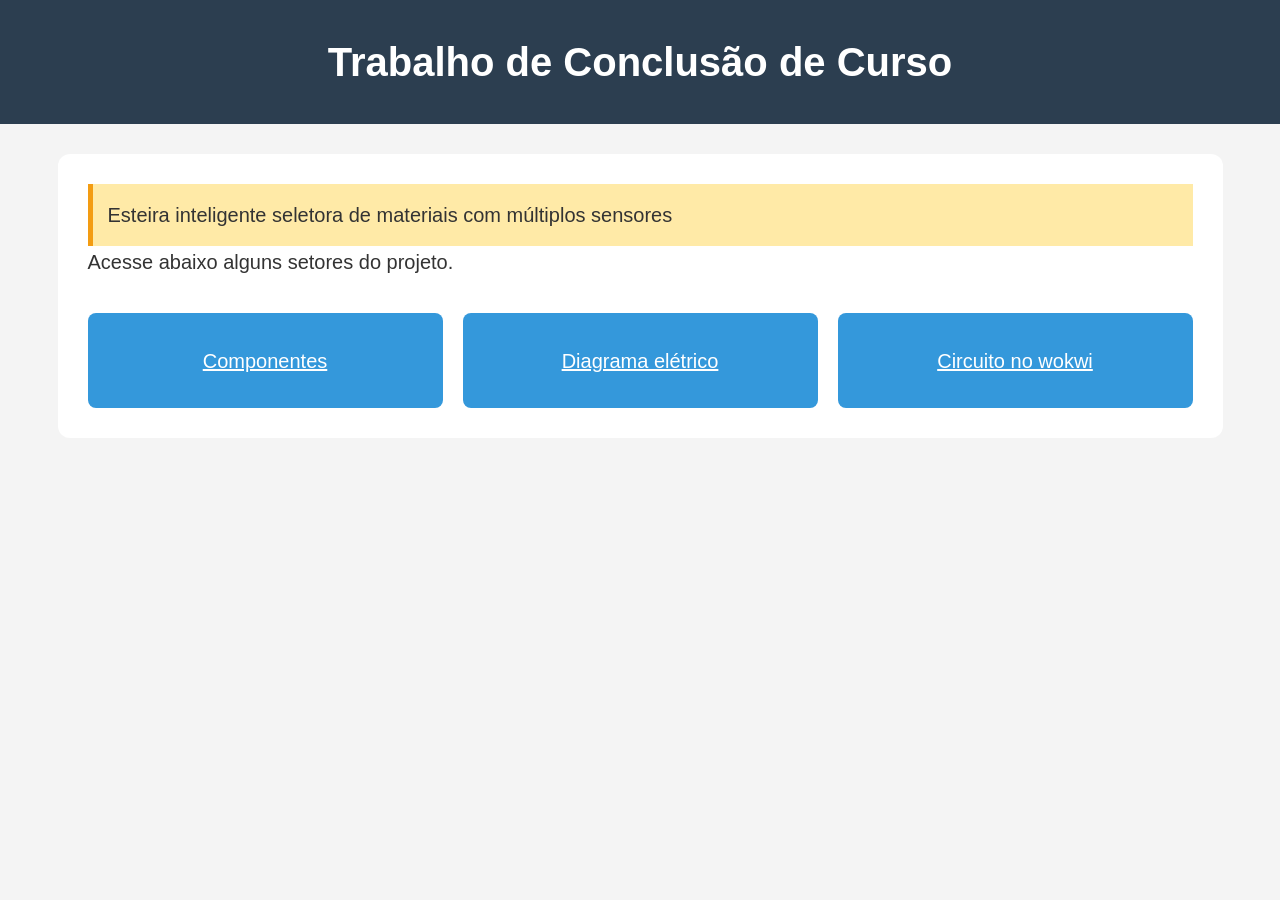
==== index.html @ 1688d403 "Update index.html" ====
<!DOCTYPE html>
<html lang="pt-BR">
<head>
    <meta charset="UTF-8">
    <meta name="viewport" content="width=device-width, initial-scale=1.0">
    <title>Trabalho de Conclusão de Curso</title>
    <link rel="stylesheet" href="estilos.css">
</head>
<body>

    <header class="cabecalho">
        <h1>Trabalho de Conclusão de Curso</h1>
    </header>

    <main class="conteudo">

        <p class="destaque">
            Esteira inteligente seletora de materiais com múltiplos sensores
        </p>

        <p>Acesse abaixo alguns setores do projeto.</p>

        <div class="cartoes">
            <a href="componentes.html" class="botao">Componentes</a>

            <a href="diagrama.png" class="botao">Diagrama elétrico</a>

            <a href="https://wokwi.com/projects/467540668418721793" class="botao">Circuito no wokwi</a>
        </div>

    </main>

</body>
</html>
---- estilos.css ----
* {
    box-sizing: border-box;
    margin: 0;
    padding: 0;
}

body {
    font-family: Arial, Helvetica, sans-serif;
    line-height: 1.6;
    background-color: #f4f4f4;
    color: #333;
}

/* Cabeçalho */
.cabecalho {
    background-color: #2c3e50;
    color: white;
    text-align: center;
    padding: 30px;
}

.cabecalho h1 {
    font-size: 2.5em;
    font-weight: bold;
}

/* Área principal */
.conteudo {
    width: calc(100% - 40px);
    max-width: 1165px;
    margin: 30px auto;
    padding: 30px;
    background-color: white;
    border-radius: 12px;
}

/* Destaque do projeto */
.destaque {
    background-color: #ffeaa7;
    padding: 15px;
    border-left: 5px solid #f39c12;
    font-size: 20px;
    margin-bottom: 0;
}

/* Texto de introdução */
.conteudo > p:not(.destaque) {
    font-size: 20px;
    margin-bottom: 30px;
}

/* Botões organizados na horizontal */
.cartoes {
    display: flex;
    flex-direction: row;
    flex-wrap: wrap;
    gap: 20px;
    margin-top: 35px;
}

/* Aparência dos botões */
.botao {
    flex: 1 1 220px;
    display: flex;
    align-items: center;
    justify-content: center;

    background-color: #3498db;
    color: white;

    padding: 30px 20px;
    text-align: center;
    font-size: 20px;
    text-decoration: underline;
    border-radius: 8px;
    min-height: 95px;
}

/* Efeito ao passar o mouse */
.botao:hover {
    background-color: #2980b9;
}

/* Tabela de componentes */
table {
    width: 100%;
    border-collapse: collapse;
    margin: 20px 0;
    background-color: white;
}

th,
td {
    border: 1px solid #ccc;
    padding: 12px;
    text-align: left;
}

th {
    background-color: #17365d;
    color: white;
}

tbody tr:nth-child(even) {
    background-color: #f2f2f2;
}

/* Área de retorno */
.voltar-container {
    display: block;
    clear: both;
    margin-top: 30px;
    margin-bottom: 20px;
    padding-bottom: 10px;
}

.voltar-container .botao {
    display: inline-flex;
    position: static;
    margin: 0;
}

/* Ajuste para celulares */
@media (max-width: 600px) {
    .cabecalho {
        padding: 25px 15px;
    }

    .cabecalho h1 {
        font-size: 1.8em;
    }

    .conteudo {
        width: calc(100% - 24px);
        margin: 15px auto;
        padding: 20px;
    }

    .cartoes {
        flex-direction: column;
        gap: 15px;
    }

    .botao {
        flex: auto;
        width: 100%;
        min-height: 75px;
        padding: 20px;
    }
}
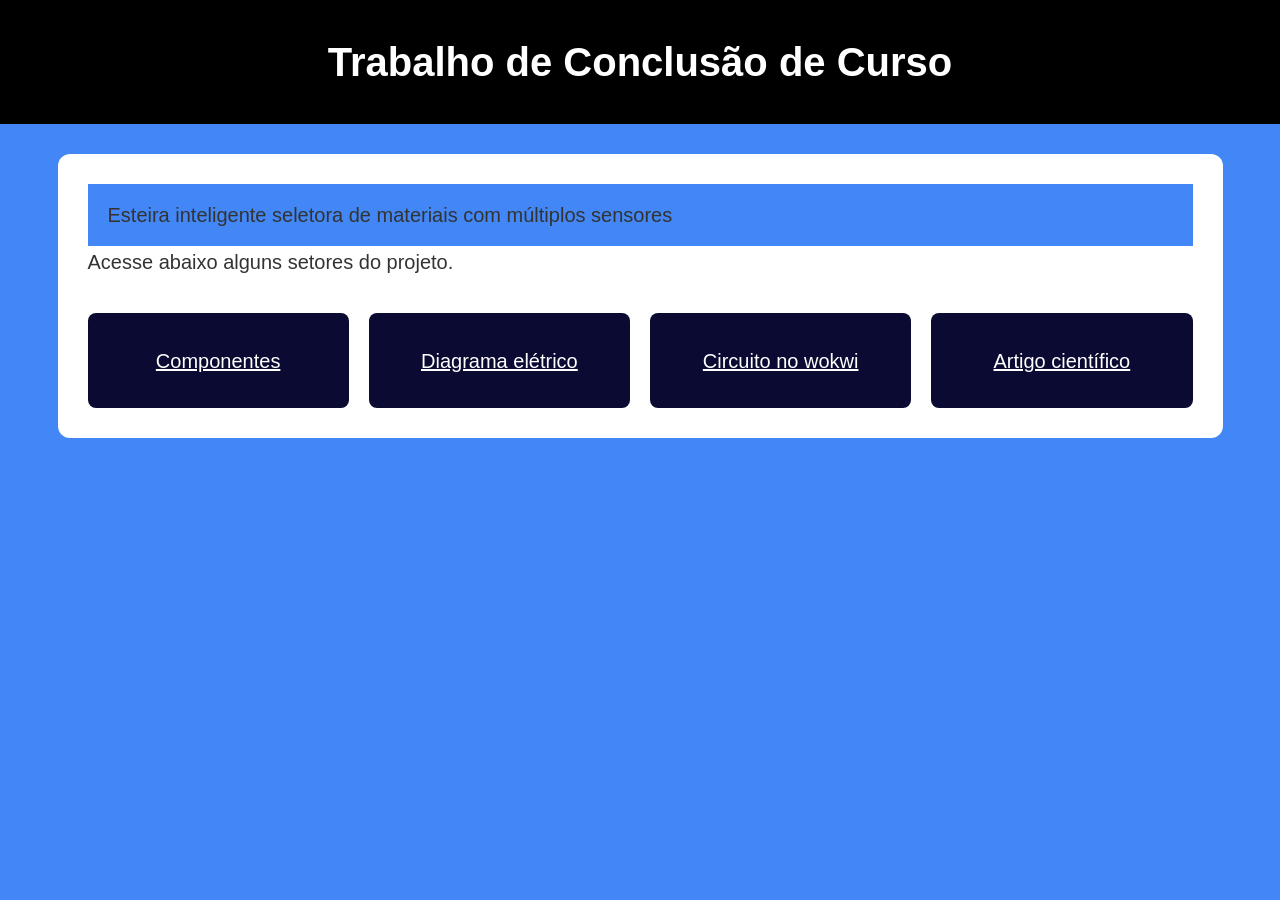
==== commit 0bb8d3df: "Add link to scientific article in index.html" ====
--- a/index.html
+++ b/index.html
@@ -27,6 +27,8 @@
             <a href="diagrama.png" class="botao">Diagrama elétrico</a>
 
             <a href="https://wokwi.com/projects/467540668418721793" class="botao">Circuito no wokwi</a>
+
+            <a href="TCC3_Artigo_Cientifico_V28_Revisao_Integral_Arduino_ESP32_IHM (1).docx" class="botao">Artigo científico</a>
         </div>
 
     </main>
--- a/estilos.css
+++ b/estilos.css
@@ -8,13 +8,12 @@
 body {
     font-family: Arial, Helvetica, sans-serif;
     line-height: 1.6;
-    background-color: #f4f4f4;
+    background-color: #4287f5;
     color: #333;
 }
 
-/* Cabeçalho */
 .cabecalho {
-    background-color: #2c3e50;
+    background-color: #000000;
     color: white;
     text-align: center;
     padding: 30px;
@@ -37,9 +36,9 @@
 
 /* Destaque do projeto */
 .destaque {
-    background-color: #ffeaa7;
+    background-color: #4287f5;
     padding: 15px;
-    border-left: 5px solid #f39c12;
+    border-left: 5px solid #4287f5;
     font-size: 20px;
     margin-bottom: 0;
 }
@@ -66,7 +65,7 @@
     align-items: center;
     justify-content: center;
 
-    background-color: #3498db;
+    background-color: #0A0A32;
     color: white;
 
     padding: 30px 20px;
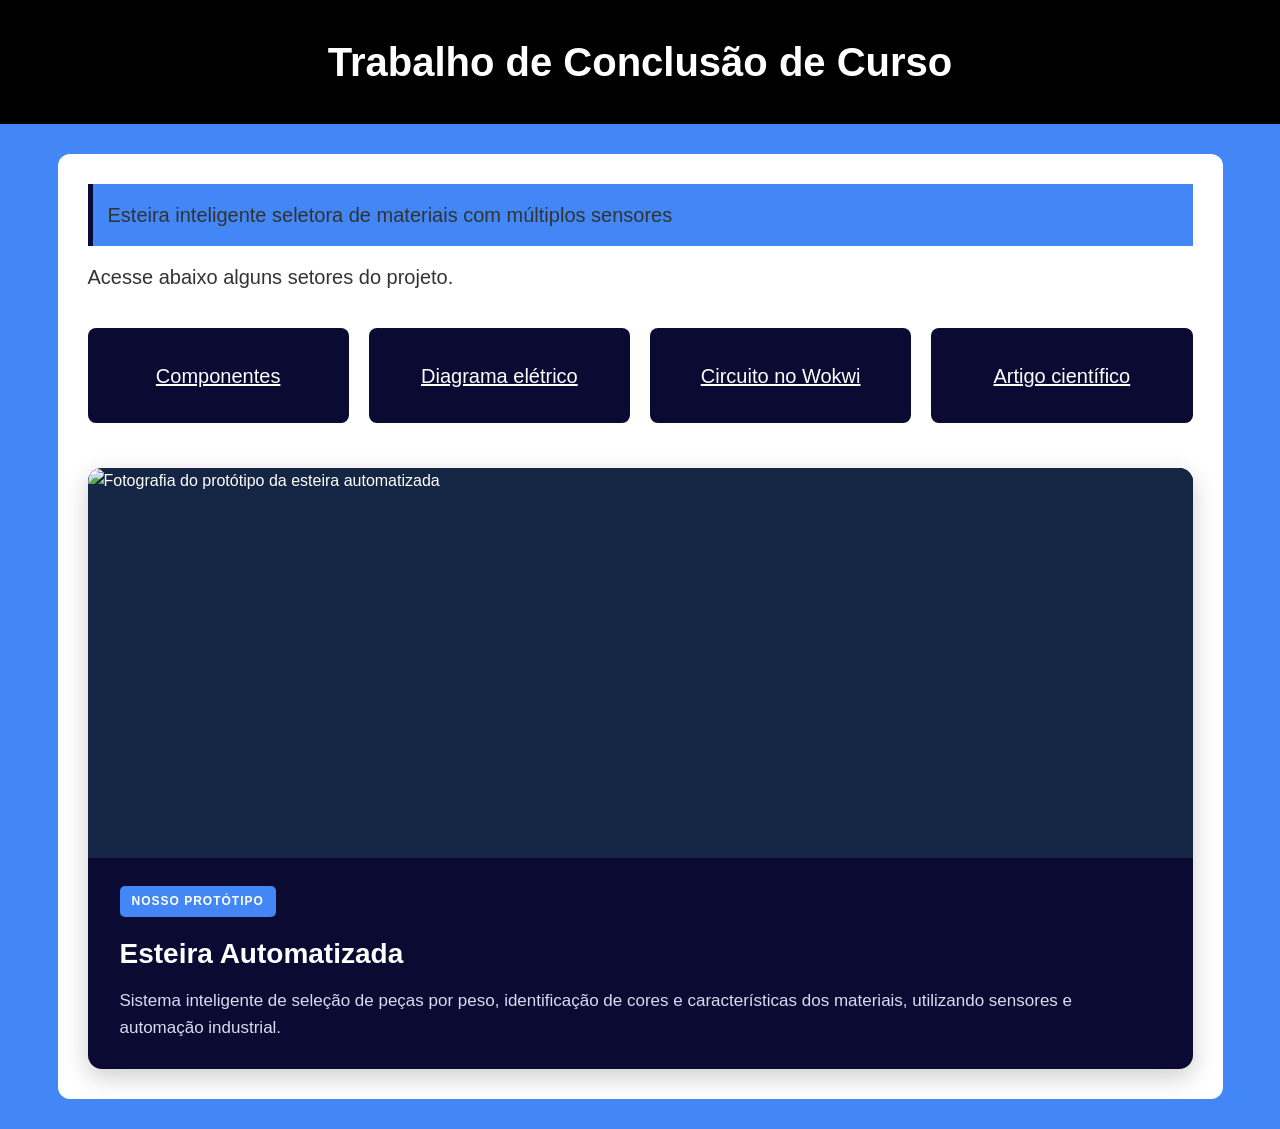
==== commit f0b7872a: "Refactor project details and navigation links Updated project description and navigation buttons in " ====
--- a/index.html
+++ b/index.html
@@ -4,10 +4,265 @@
 <head>
     <meta charset="UTF-8">
     <meta name="viewport" content="width=device-width, initial-scale=1.0">
+
     <title>Trabalho de Conclusão de Curso</title>
-    <link rel="stylesheet" href="estilos.css">
+
+    <style>
+        * {
+            box-sizing: border-box;
+            margin: 0;
+            padding: 0;
+        }
+
+        body {
+            font-family: Arial, Helvetica, sans-serif;
+            line-height: 1.6;
+            background-color: #4287f5;
+            color: #333;
+        }
+
+        /* Cabeçalho */
+
+        .cabecalho {
+            background-color: #000000;
+            color: white;
+            text-align: center;
+            padding: 30px;
+        }
+
+        .cabecalho h1 {
+            font-size: 2.5em;
+            font-weight: bold;
+        }
+
+        /* Área principal */
+
+        .conteudo {
+            width: calc(100% - 40px);
+            max-width: 1165px;
+            margin: 30px auto;
+            padding: 30px;
+            background-color: white;
+            border-radius: 12px;
+        }
+
+        /* Destaque do projeto */
+
+        .destaque {
+            background-color: #4287f5;
+            padding: 15px;
+            border-left: 5px solid #0A0A32;
+            font-size: 20px;
+            margin-bottom: 15px;
+        }
+
+        .conteudo > p:not(.destaque) {
+            font-size: 20px;
+            margin-bottom: 30px;
+        }
+
+        /* Botões de navegação */
+
+        .cartoes {
+            display: flex;
+            flex-direction: row;
+            flex-wrap: wrap;
+            gap: 20px;
+            margin-top: 35px;
+        }
+
+        .botao {
+            flex: 1 1 220px;
+            display: flex;
+            align-items: center;
+            justify-content: center;
+            background-color: #0A0A32;
+            color: white;
+            padding: 30px 20px;
+            text-align: center;
+            font-size: 20px;
+            text-decoration: underline;
+            border-radius: 8px;
+            min-height: 95px;
+            transition: background-color 0.3s;
+        }
+
+        .botao:hover {
+            background-color: #2980b9;
+        }
+
+        /* NOVO CARTÃO COM FOTO DA ESTEIRA */
+
+        .projeto-destaque {
+            margin-top: 45px;
+            background-color: #0A0A32;
+            color: white;
+            border-radius: 14px;
+            overflow: hidden;
+            box-shadow: 0 8px 25px rgba(0, 0, 0, 0.20);
+            transition: transform 0.3s ease;
+        }
+
+        .projeto-destaque:hover {
+            transform: translateY(-5px);
+        }
+
+        /* Área da fotografia */
+
+        .projeto-imagem {
+            width: 100%;
+            height: 390px;
+            overflow: hidden;
+            background-color: #142644;
+        }
+
+        .projeto-imagem img {
+            display: block;
+            width: 100%;
+            height: 100%;
+            object-fit: cover;
+            object-position: center;
+            transition: transform 0.5s ease;
+        }
+
+        .projeto-destaque:hover img {
+            transform: scale(1.04);
+        }
+
+        /* Informações da fotografia */
+
+        .projeto-informacoes {
+            padding: 28px 32px;
+        }
+
+        .projeto-etiqueta {
+            display: inline-block;
+            background-color: #4287f5;
+            color: white;
+            padding: 6px 12px;
+            border-radius: 5px;
+            font-size: 12px;
+            font-weight: bold;
+            letter-spacing: 1px;
+            margin-bottom: 15px;
+        }
+
+        .projeto-informacoes h2 {
+            font-size: 28px;
+            margin-bottom: 10px;
+            color: white;
+        }
+
+        .projeto-informacoes p {
+            font-size: 17px;
+            color: #d5ddf0;
+        }
+
+        /* Tabela de componentes */
+
+        table {
+            width: 100%;
+            border-collapse: collapse;
+            margin: 20px 0;
+            background-color: white;
+        }
+
+        th,
+        td {
+            border: 1px solid #ccc;
+            padding: 12px;
+            text-align: left;
+        }
+
+        th {
+            background-color: #17365d;
+            color: white;
+        }
+
+        tbody tr:nth-child(even) {
+            background-color: #f2f2f2;
+        }
+
+        /* Botão de retorno */
+
+        .voltar-container {
+            display: block;
+            clear: both;
+            margin-top: 30px;
+            margin-bottom: 20px;
+            padding-bottom: 10px;
+        }
+
+        .voltar-container .botao {
+            display: inline-flex;
+            position: static;
+            margin: 0;
+        }
+
+        /* Ajuste para celulares */
+
+        @media (max-width: 600px) {
+
+            .cabecalho {
+                padding: 25px 15px;
+            }
+
+            .cabecalho h1 {
+                font-size: 1.8em;
+            }
+
+            .conteudo {
+                width: calc(100% - 24px);
+                margin: 15px auto;
+                padding: 20px;
+            }
+
+            .cartoes {
+                flex-direction: column;
+                gap: 15px;
+            }
+
+            .botao {
+                flex: auto;
+                width: 100%;
+                min-height: 75px;
+                padding: 20px;
+            }
+
+            .projeto-destaque {
+                margin-top: 30px;
+            }
+
+            .projeto-imagem {
+                height: 230px;
+            }
+
+            .projeto-informacoes {
+                padding: 22px;
+            }
+
+            .projeto-informacoes h2 {
+                font-size: 23px;
+            }
+
+            .projeto-informacoes p {
+                font-size: 15px;
+            }
+        }
+
+        @media (prefers-reduced-motion: reduce) {
+            .projeto-destaque,
+            .projeto-imagem img {
+                transition: none;
+            }
+        }
+
+    </style>
 </head>
+
 <body>
+
+    <!-- CABEÇALHO -->
 
     <header class="cabecalho">
         <h1>Trabalho de Conclusão de Curso</h1>
@@ -15,21 +270,77 @@
 
     <main class="conteudo">
 
+        <!-- APRESENTAÇÃO -->
+
         <p class="destaque">
-            Esteira inteligente seletora de materiais com múltiplos sensores
+            Esteira inteligente seletora de materiais
+            com múltiplos sensores
         </p>
 
         <p>Acesse abaixo alguns setores do projeto.</p>
 
+        <!-- BOTÕES ORIGINAIS -->
+
         <div class="cartoes">
-            <a href="componentes.html" class="botao">Componentes</a>
-
-            <a href="diagrama.png" class="botao">Diagrama elétrico</a>
-
-            <a href="https://wokwi.com/projects/467540668418721793" class="botao">Circuito no wokwi</a>
-
-            <a href="TCC3_Artigo_Cientifico_V28_Revisao_Integral_Arduino_ESP32_IHM (1).docx" class="botao">Artigo científico</a>
+
+            <a href="componentes.html" class="botao">
+                Componentes
+            </a>
+
+            <a href="diagrama elétrico.png" class="botao">
+                Diagrama elétrico
+            </a>
+
+            <a href="https://wokwi.com/projects/467540668418721793"
+               class="botao"
+               target="_blank"
+               rel="noopener noreferrer">
+                Circuito no Wokwi
+            </a>
+
+            <a href="TCC3_Artigo_Cientifico_V28_Revisao_Integral_Arduino_ESP32_IHM.pdf"
+               class="botao">
+                Artigo científico
+            </a>
+
         </div>
+
+        <!-- NOVO CARTÃO DE DESTAQUE -->
+
+        <section class="projeto-destaque">
+
+            <!-- FOTOGRAFIA DA ESTEIRA -->
+
+            <div class="projeto-imagem">
+
+                <img
+                    src="foto-esteira.jpg"
+                    alt="Fotografia do protótipo da esteira automatizada"
+                    loading="lazy"
+                >
+
+            </div>
+
+            <!-- DESCRIÇÃO DO PROJETO -->
+
+            <div class="projeto-informacoes">
+
+                <span class="projeto-etiqueta">
+                    NOSSO PROTÓTIPO
+                </span>
+
+                <h2>Esteira Automatizada</h2>
+
+                <p>
+                    Sistema inteligente de seleção de peças
+                    por peso, identificação de cores e
+                    características dos materiais,
+                    utilizando sensores e automação industrial.
+                </p>
+
+            </div>
+
+        </section>
 
     </main>
 
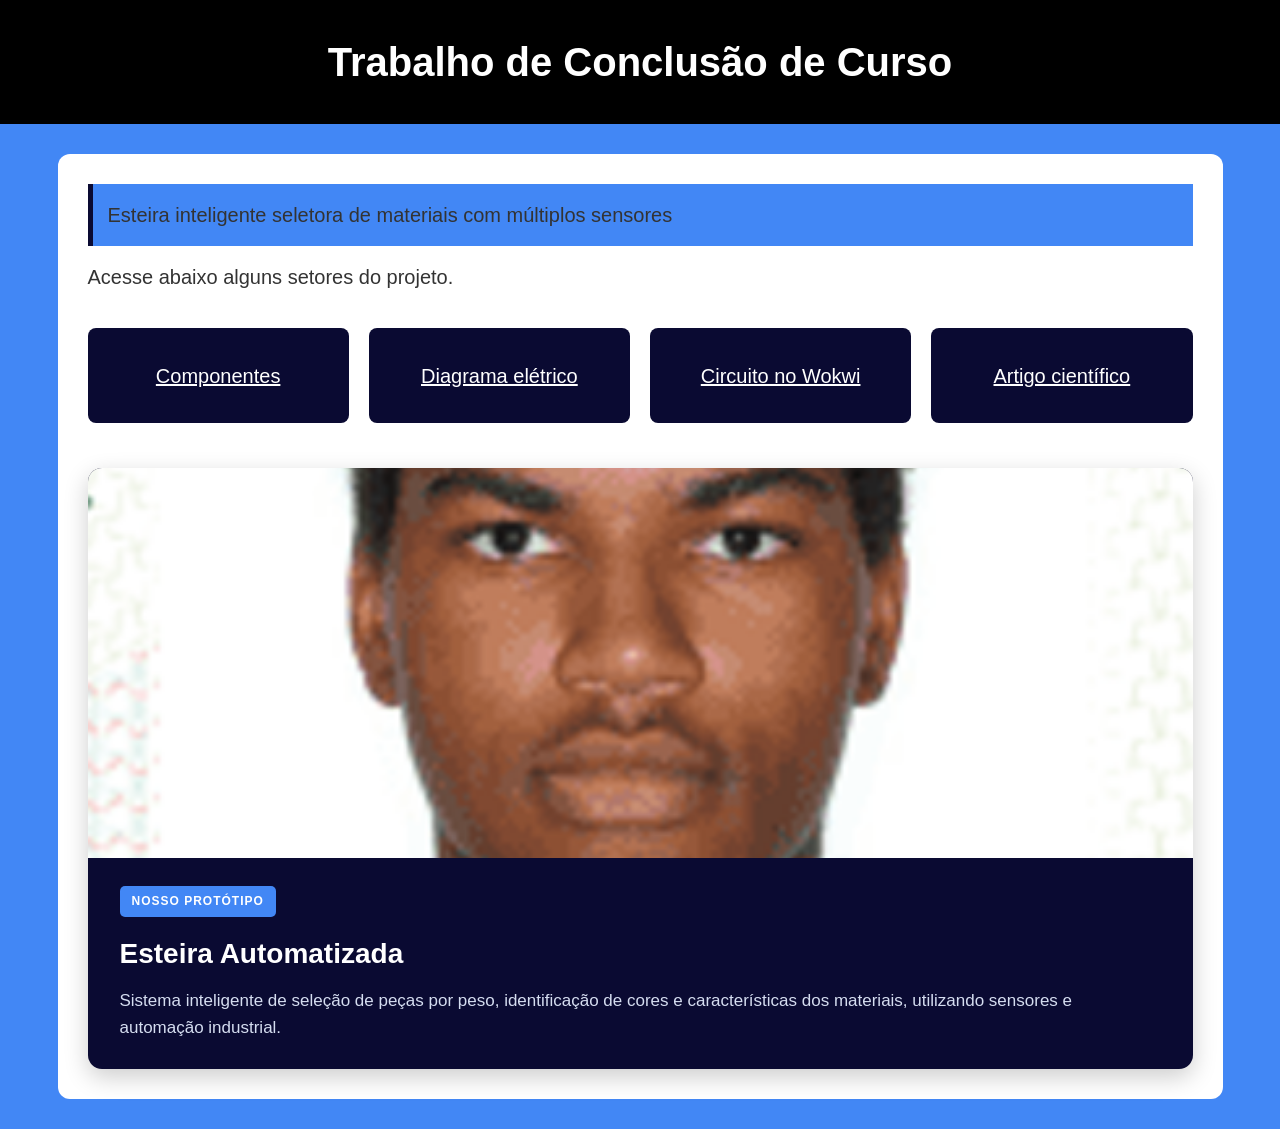
==== commit beaeaa38: "Update image source in index.html" ====
--- a/index.html
+++ b/index.html
@@ -314,7 +314,7 @@
             <div class="projeto-imagem">
 
                 <img
-                    src="foto-esteira.jpg"
+                    src="Captura de tela 2026-07-04 173331.png"
                     alt="Fotografia do protótipo da esteira automatizada"
                     loading="lazy"
                 >
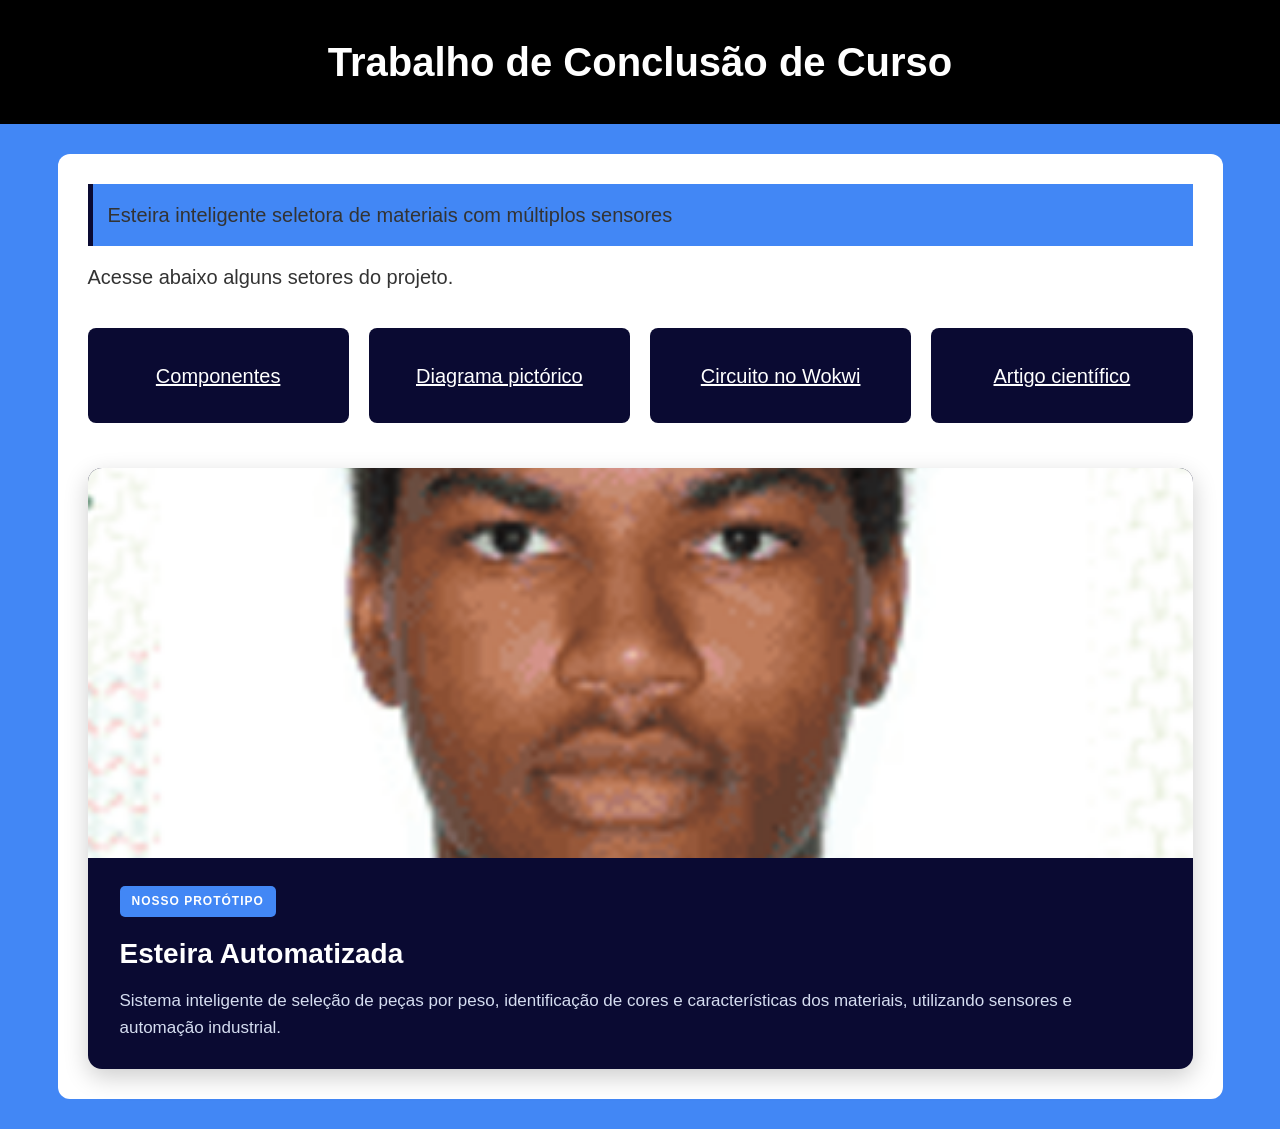
==== commit 88624c98: "Rename 'Diagrama elétrico' to 'Diagrama pictórico'" ====
--- a/index.html
+++ b/index.html
@@ -288,7 +288,7 @@
             </a>
 
             <a href="diagrama elétrico.png" class="botao">
-                Diagrama elétrico
+                Diagrama pictórico
             </a>
 
             <a href="https://wokwi.com/projects/467540668418721793"
